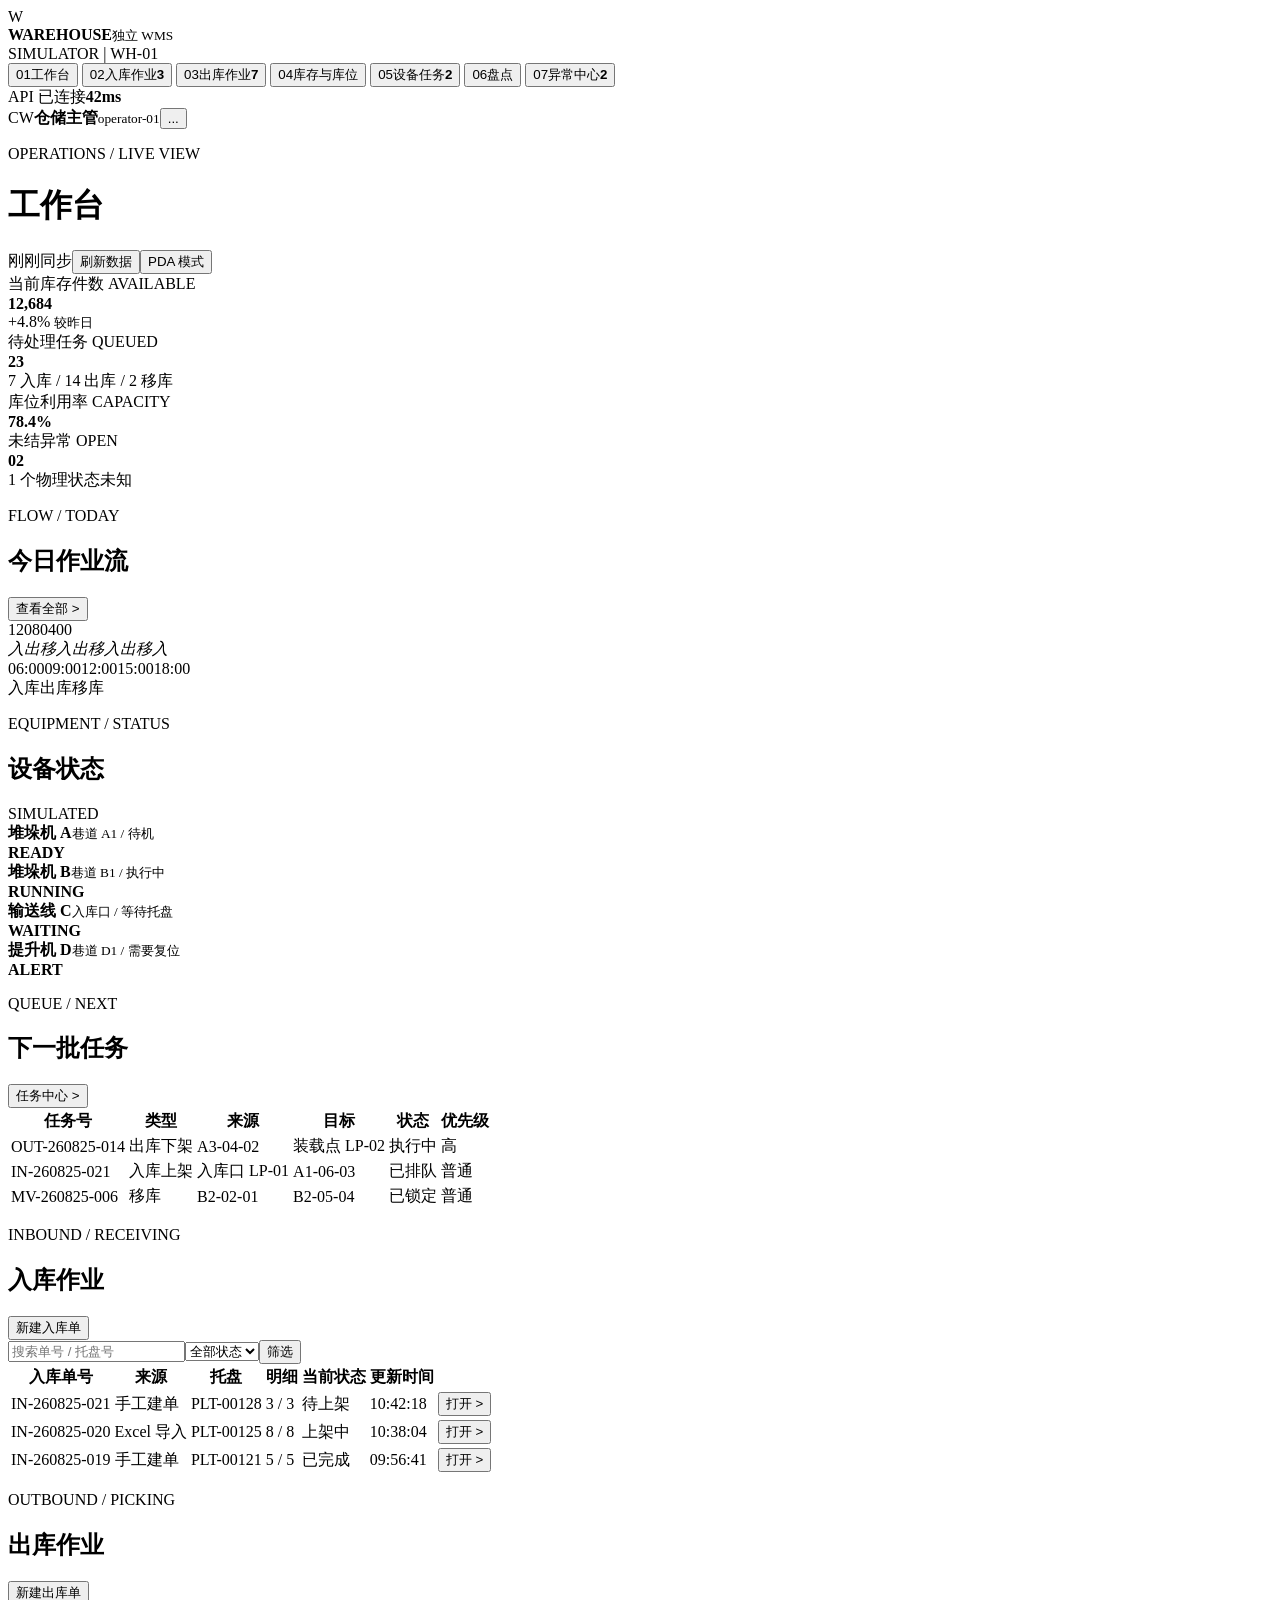
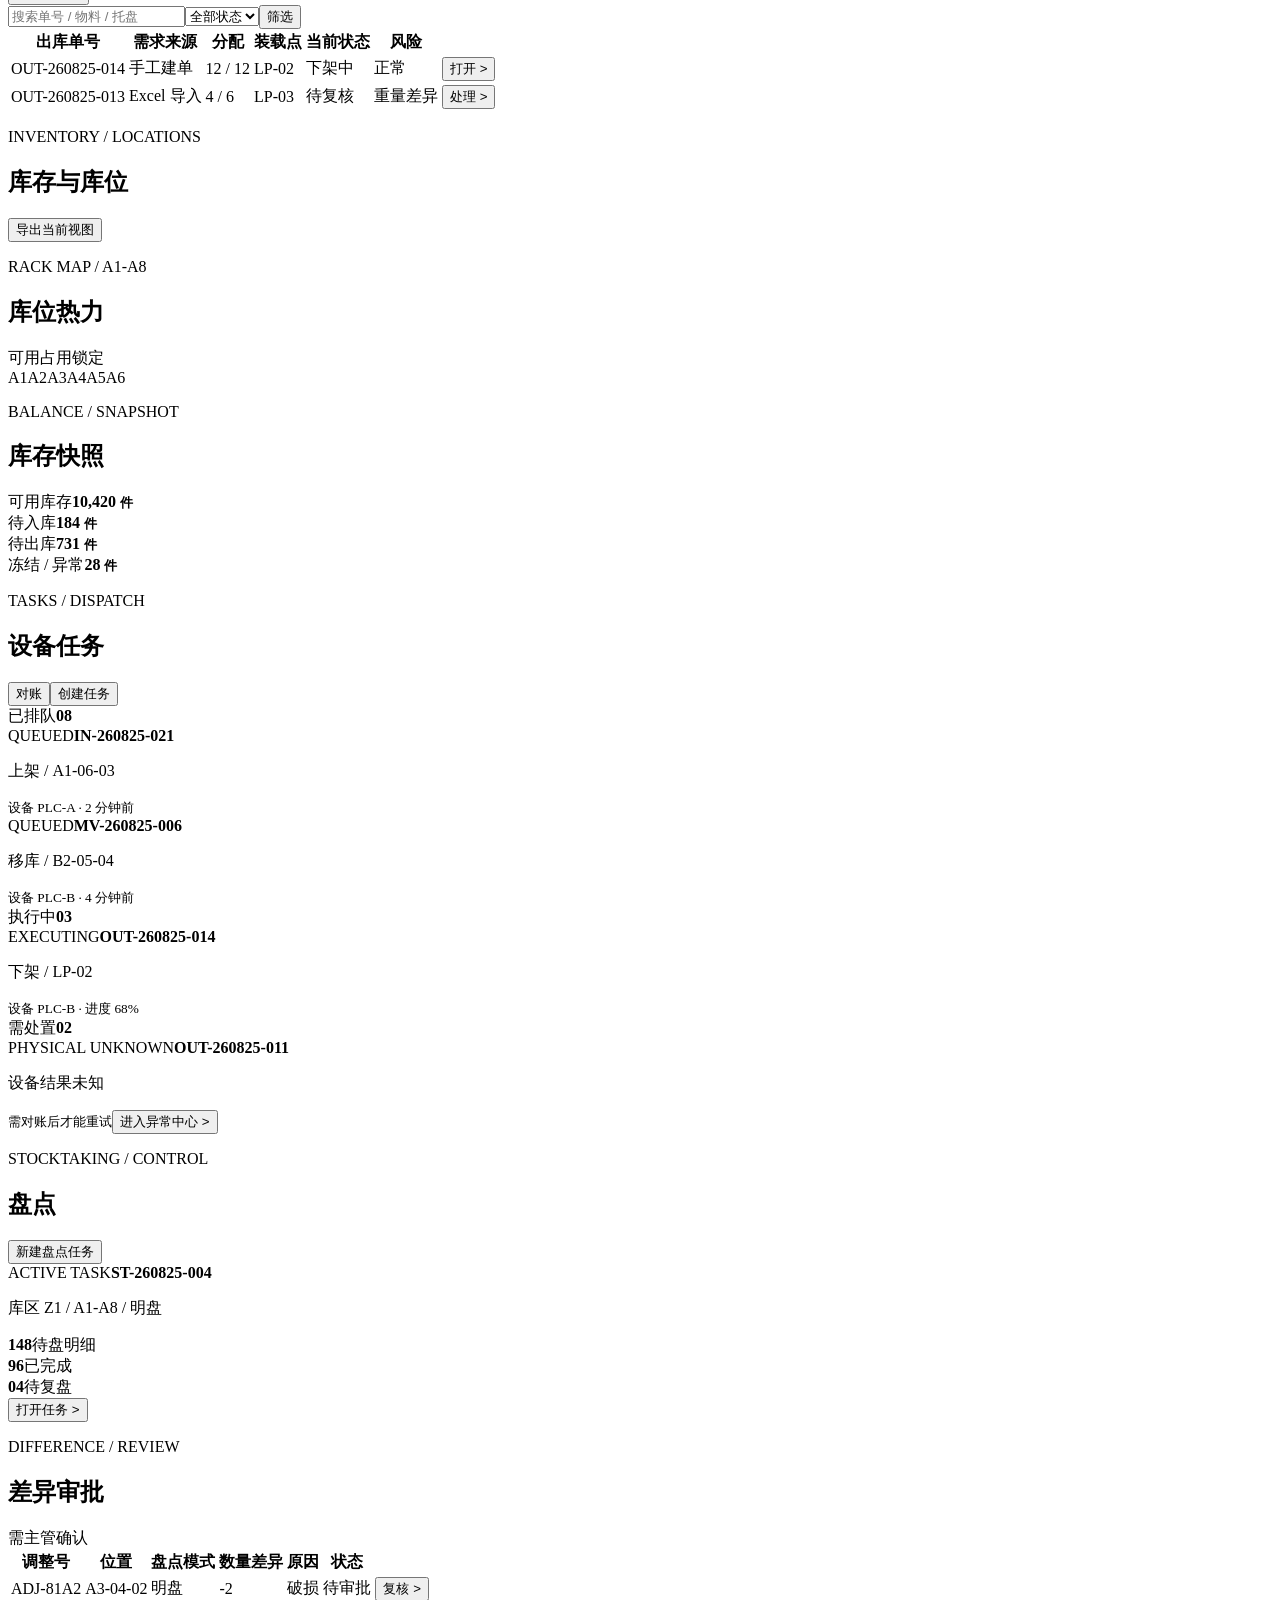
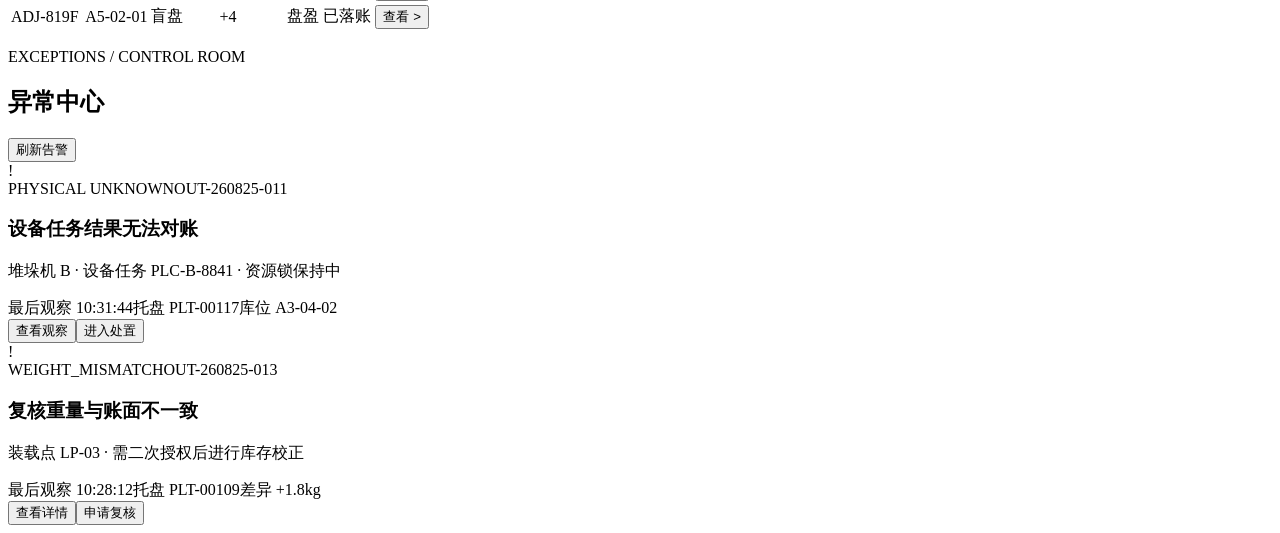
==== src/Warehouse.Wms.Web/wwwroot/index.html @ 49b885e5 "feat(task-6.4): add management web shell" ====
<!doctype html>
<html lang="zh-CN">
<head>
  <meta charset="utf-8">
  <meta name="viewport" content="width=device-width, initial-scale=1">
  <meta name="theme-color" content="#17222b">
  <title>立库工作台</title>
  <link rel="stylesheet" href="/styles.css">
</head>
<body>
  <div class="app-shell">
    <aside class="sidebar" aria-label="主导航">
      <div class="brand">
        <span class="brand-mark">W</span>
        <div><strong>WAREHOUSE</strong><small>独立 WMS</small></div>
      </div>
      <div class="environment"><span class="pulse"></span> SIMULATOR <span class="env-divider">|</span> WH-01</div>
      <nav class="nav-list">
        <button class="nav-item active" data-view="dashboard"><span class="nav-index">01</span><span>工作台</span></button>
        <button class="nav-item" data-view="inbound"><span class="nav-index">02</span><span>入库作业</span><b>3</b></button>
        <button class="nav-item" data-view="outbound"><span class="nav-index">03</span><span>出库作业</span><b>7</b></button>
        <button class="nav-item" data-view="inventory"><span class="nav-index">04</span><span>库存与库位</span></button>
        <button class="nav-item" data-view="tasks"><span class="nav-index">05</span><span>设备任务</span><b class="warning">2</b></button>
        <button class="nav-item" data-view="stocktaking"><span class="nav-index">06</span><span>盘点</span></button>
        <button class="nav-item" data-view="exceptions"><span class="nav-index">07</span><span>异常中心</span><b class="danger">2</b></button>
      </nav>
      <div class="sidebar-footer">
        <div class="connection"><span class="status-dot good"></span><span>API 已连接</span><strong>42ms</strong></div>
        <div class="user-chip"><span class="avatar">CW</span><span><strong>仓储主管</strong><small>operator-01</small></span><button class="icon-button" title="账户菜单">...</button></div>
      </div>
    </aside>

    <main class="main-content">
      <header class="topbar">
        <div><p class="eyebrow">OPERATIONS / LIVE VIEW</p><h1 id="page-title">工作台</h1></div>
        <div class="top-actions"><span class="last-sync"><span class="status-dot good"></span>刚刚同步</span><button class="outline-button" data-action="refresh">刷新数据</button><button class="primary-button" data-action="pda">PDA 模式</button></div>
      </header>

      <section class="view active" id="view-dashboard" data-view-panel>
        <div class="metric-grid">
          <article class="metric-card accent-cyan"><div class="metric-label">当前库存件数 <span>AVAILABLE</span></div><strong>12,684</strong><div class="metric-trend up">+4.8% <small>较昨日</small></div></article>
          <article class="metric-card accent-amber"><div class="metric-label">待处理任务 <span>QUEUED</span></div><strong>23</strong><div class="metric-trend">7 入库 / 14 出库 / 2 移库</div></article>
          <article class="metric-card accent-green"><div class="metric-label">库位利用率 <span>CAPACITY</span></div><strong>78.4%</strong><div class="meter"><i style="width:78.4%"></i></div></article>
          <article class="metric-card accent-red"><div class="metric-label">未结异常 <span>OPEN</span></div><strong>02</strong><div class="metric-trend danger-text">1 个物理状态未知</div></article>
        </div>
        <div class="dashboard-grid">
          <article class="panel flow-panel"><div class="panel-heading"><div><p class="eyebrow">FLOW / TODAY</p><h2>今日作业流</h2></div><button class="text-button" data-view-link="tasks">查看全部 ></button></div><div class="flow-chart"><div class="chart-y"><span>120</span><span>80</span><span>40</span><span>0</span></div><div class="chart-body"><div class="chart-grid"></div><div class="bars"><i style="height:62%"><em>入</em></i><i style="height:78%"><em>出</em></i><i style="height:46%"><em>移</em></i><i style="height:86%"><em>入</em></i><i style="height:68%"><em>出</em></i><i style="height:52%"><em>移</em></i><i style="height:92%"><em>入</em></i><i style="height:72%"><em>出</em></i><i style="height:38%"><em>移</em></i><i style="height:64%"><em>入</em></i></div><div class="chart-x"><span>06:00</span><span>09:00</span><span>12:00</span><span>15:00</span><span>18:00</span></div></div></div><div class="legend"><span><i class="legend-in"></i>入库</span><span><i class="legend-out"></i>出库</span><span><i class="legend-move"></i>移库</span></div></article>
          <article class="panel device-panel"><div class="panel-heading"><div><p class="eyebrow">EQUIPMENT / STATUS</p><h2>设备状态</h2></div><span class="tag success">SIMULATED</span></div><div class="device-list"><div class="device-row"><span class="status-dot good"></span><div><strong>堆垛机 A</strong><small>巷道 A1 / 待机</small></div><b>READY</b></div><div class="device-row"><span class="status-dot good"></span><div><strong>堆垛机 B</strong><small>巷道 B1 / 执行中</small></div><b>RUNNING</b></div><div class="device-row"><span class="status-dot warn"></span><div><strong>输送线 C</strong><small>入库口 / 等待托盘</small></div><b class="amber-text">WAITING</b></div><div class="device-row"><span class="status-dot danger-dot"></span><div><strong>提升机 D</strong><small>巷道 D1 / 需要复位</small></div><b class="danger-text">ALERT</b></div></div></article>
        </div>
        <div class="lower-grid"><article class="panel"><div class="panel-heading"><div><p class="eyebrow">QUEUE / NEXT</p><h2>下一批任务</h2></div><button class="text-button" data-view-link="tasks">任务中心 ></button></div><table><thead><tr><th>任务号</th><th>类型</th><th>来源</th><th>目标</th><th>状态</th><th>优先级</th></tr></thead><tbody><tr><td class="mono">OUT-260825-014</td><td>出库下架</td><td>A3-04-02</td><td>装载点 LP-02</td><td><span class="status-pill running">执行中</span></td><td><span class="priority high">高</span></td></tr><tr><td class="mono">IN-260825-021</td><td>入库上架</td><td>入库口 LP-01</td><td>A1-06-03</td><td><span class="status-pill queued">已排队</span></td><td><span class="priority normal">普通</span></td></tr><tr><td class="mono">MV-260825-006</td><td>移库</td><td>B2-02-01</td><td>B2-05-04</td><td><span class="status-pill locked">已锁定</span></td><td><span class="priority normal">普通</span></td></tr></tbody></table></article></div>
      </section>

      <section class="view" id="view-inbound" data-view-panel><div class="section-title"><div><p class="eyebrow">INBOUND / RECEIVING</p><h2>入库作业</h2></div><button class="primary-button" data-action="new-inbound">新建入库单</button></div><div class="filter-bar"><input placeholder="搜索单号 / 托盘号" data-filter="inbound"><select><option>全部状态</option><option>待收货</option><option>待上架</option><option>已完成</option></select><button class="outline-button">筛选</button></div><div class="panel"><table><thead><tr><th>入库单号</th><th>来源</th><th>托盘</th><th>明细</th><th>当前状态</th><th>更新时间</th><th></th></tr></thead><tbody><tr><td class="mono">IN-260825-021</td><td>手工建单</td><td class="mono">PLT-00128</td><td>3 / 3</td><td><span class="status-pill queued">待上架</span></td><td>10:42:18</td><td><button class="row-action">打开 ></button></td></tr><tr><td class="mono">IN-260825-020</td><td>Excel 导入</td><td class="mono">PLT-00125</td><td>8 / 8</td><td><span class="status-pill running">上架中</span></td><td>10:38:04</td><td><button class="row-action">打开 ></button></td></tr><tr><td class="mono">IN-260825-019</td><td>手工建单</td><td class="mono">PLT-00121</td><td>5 / 5</td><td><span class="status-pill completed">已完成</span></td><td>09:56:41</td><td><button class="row-action">打开 ></button></td></tr></tbody></table></div></section>

      <section class="view" id="view-outbound" data-view-panel><div class="section-title"><div><p class="eyebrow">OUTBOUND / PICKING</p><h2>出库作业</h2></div><button class="primary-button" data-action="new-outbound">新建出库单</button></div><div class="filter-bar"><input placeholder="搜索单号 / 物料 / 托盘" data-filter="outbound"><select><option>全部状态</option><option>待分配</option><option>下架中</option><option>待复核</option></select><button class="outline-button">筛选</button></div><div class="panel"><table><thead><tr><th>出库单号</th><th>需求来源</th><th>分配</th><th>装载点</th><th>当前状态</th><th>风险</th><th></th></tr></thead><tbody><tr><td class="mono">OUT-260825-014</td><td>手工建单</td><td>12 / 12</td><td>LP-02</td><td><span class="status-pill running">下架中</span></td><td><span class="tag neutral">正常</span></td><td><button class="row-action">打开 ></button></td></tr><tr><td class="mono">OUT-260825-013</td><td>Excel 导入</td><td>4 / 6</td><td>LP-03</td><td><span class="status-pill attention">待复核</span></td><td><span class="tag danger">重量差异</span></td><td><button class="row-action">处理 ></button></td></tr></tbody></table></div></section>

      <section class="view" id="view-inventory" data-view-panel><div class="section-title"><div><p class="eyebrow">INVENTORY / LOCATIONS</p><h2>库存与库位</h2></div><button class="outline-button" data-action="export">导出当前视图</button></div><div class="inventory-split"><div class="panel location-map"><div class="panel-heading"><div><p class="eyebrow">RACK MAP / A1-A8</p><h2>库位热力</h2></div><div class="map-legend"><span><i class="map-free"></i>可用</span><span><i class="map-used"></i>占用</span><span><i class="map-locked"></i>锁定</span></div></div><div class="rack-grid" id="rack-grid"></div><div class="rack-labels"><span>A1</span><span>A2</span><span>A3</span><span>A4</span><span>A5</span><span>A6</span></div></div><div class="panel"><div class="panel-heading"><div><p class="eyebrow">BALANCE / SNAPSHOT</p><h2>库存快照</h2></div></div><div class="balance-list"><div><span>可用库存</span><strong>10,420 <small>件</small></strong></div><div><span>待入库</span><strong>184 <small>件</small></strong></div><div><span>待出库</span><strong>731 <small>件</small></strong></div><div><span>冻结 / 异常</span><strong class="danger-text">28 <small>件</small></strong></div></div></div></div></section>

      <section class="view" id="view-tasks" data-view-panel><div class="section-title"><div><p class="eyebrow">TASKS / DISPATCH</p><h2>设备任务</h2></div><div class="action-group"><button class="outline-button" data-action="reconcile">对账</button><button class="primary-button" data-action="new-task">创建任务</button></div></div><div class="task-board"><div class="task-column"><div class="column-head"><span>已排队</span><b>08</b></div><article class="task-card"><span class="status-pill queued">QUEUED</span><strong class="mono">IN-260825-021</strong><p>上架 / A1-06-03</p><small>设备 PLC-A · 2 分钟前</small></article><article class="task-card"><span class="status-pill queued">QUEUED</span><strong class="mono">MV-260825-006</strong><p>移库 / B2-05-04</p><small>设备 PLC-B · 4 分钟前</small></article></div><div class="task-column"><div class="column-head active-head"><span>执行中</span><b>03</b></div><article class="task-card active-card"><span class="status-pill running">EXECUTING</span><strong class="mono">OUT-260825-014</strong><p>下架 / LP-02</p><small>设备 PLC-B · 进度 68%</small><div class="task-progress"><i style="width:68%"></i></div></article></div><div class="task-column"><div class="column-head danger-head"><span>需处置</span><b>02</b></div><article class="task-card danger-card"><span class="status-pill unknown">PHYSICAL UNKNOWN</span><strong class="mono">OUT-260825-011</strong><p>设备结果未知</p><small>需对账后才能重试</small><button class="small-danger">进入异常中心 ></button></article></div></div></section>

      <section class="view" id="view-stocktaking" data-view-panel><div class="section-title"><div><p class="eyebrow">STOCKTAKING / CONTROL</p><h2>盘点</h2></div><button class="primary-button" data-action="new-stocktaking">新建盘点任务</button></div><div class="stocktaking-highlight"><div><span class="eyebrow">ACTIVE TASK</span><strong class="mono">ST-260825-004</strong><p>库区 Z1 / A1-A8 / 明盘</p></div><div class="count-block"><strong>148</strong><span>待盘明细</span></div><div class="count-block"><strong class="green-text">96</strong><span>已完成</span></div><div class="count-block"><strong class="amber-text">04</strong><span>待复盘</span></div><button class="outline-button">打开任务 ></button></div><div class="panel"><div class="panel-heading"><div><p class="eyebrow">DIFFERENCE / REVIEW</p><h2>差异审批</h2></div><span class="tag danger">需主管确认</span></div><table><thead><tr><th>调整号</th><th>位置</th><th>盘点模式</th><th>数量差异</th><th>原因</th><th>状态</th><th></th></tr></thead><tbody><tr><td class="mono">ADJ-81A2</td><td>A3-04-02</td><td><span class="tag neutral">明盘</span></td><td class="danger-text">-2</td><td>破损</td><td><span class="status-pill attention">待审批</span></td><td><button class="row-action">复核 ></button></td></tr><tr><td class="mono">ADJ-819F</td><td>A5-02-01</td><td><span class="tag neutral">盲盘</span></td><td class="green-text">+4</td><td>盘盈</td><td><span class="status-pill completed">已落账</span></td><td><button class="row-action">查看 ></button></td></tr></tbody></table></div></section>

      <section class="view" id="view-exceptions" data-view-panel><div class="section-title"><div><p class="eyebrow">EXCEPTIONS / CONTROL ROOM</p><h2>异常中心</h2></div><button class="outline-button" data-action="refresh">刷新告警</button></div><div class="exception-list"><article class="exception-card critical"><div class="exception-icon">!</div><div class="exception-main"><div><span class="tag danger">PHYSICAL UNKNOWN</span><span class="mono exception-id">OUT-260825-011</span></div><h3>设备任务结果无法对账</h3><p>堆垛机 B · 设备任务 PLC-B-8841 · 资源锁保持中</p><div class="exception-meta"><span>最后观察 10:31:44</span><span>托盘 PLT-00117</span><span>库位 A3-04-02</span></div></div><div class="exception-actions"><button class="outline-button">查看观察</button><button class="danger-button">进入处置</button></div></article><article class="exception-card warning-card"><div class="exception-icon warning-icon">!</div><div class="exception-main"><div><span class="tag warning">WEIGHT_MISMATCH</span><span class="mono exception-id">OUT-260825-013</span></div><h3>复核重量与账面不一致</h3><p>装载点 LP-03 · 需二次授权后进行库存校正</p><div class="exception-meta"><span>最后观察 10:28:12</span><span>托盘 PLT-00109</span><span>差异 +1.8kg</span></div></div><div class="exception-actions"><button class="outline-button">查看详情</button><button class="primary-button">申请复核</button></div></article></div></section>
    </main>
  </div>

  <div class="toast" id="toast" role="status" aria-live="polite"></div>
  <dialog id="pda-mode" class="pda-dialog"><div class="pda-head"><div><p class="eyebrow">FIELD MODE / PDA</p><h2>现场扫码</h2></div><button class="icon-button" data-action="close-pda" title="关闭">X</button></div><div class="scanner-frame"><div class="scan-line"></div><span>等待扫码</span></div><input class="scan-input" placeholder="输入或扫描托盘 / 库位编码" autofocus><div class="pda-actions"><button class="outline-button" data-action="close-pda">取消</button><button class="primary-button" data-action="scan-confirm">确认编码</button></div><p class="pda-note">PDA 仅提交业务操作，不执行 PLC 控制时序。</p></dialog>
  <script src="/app.js"></script>
</body>
</html>
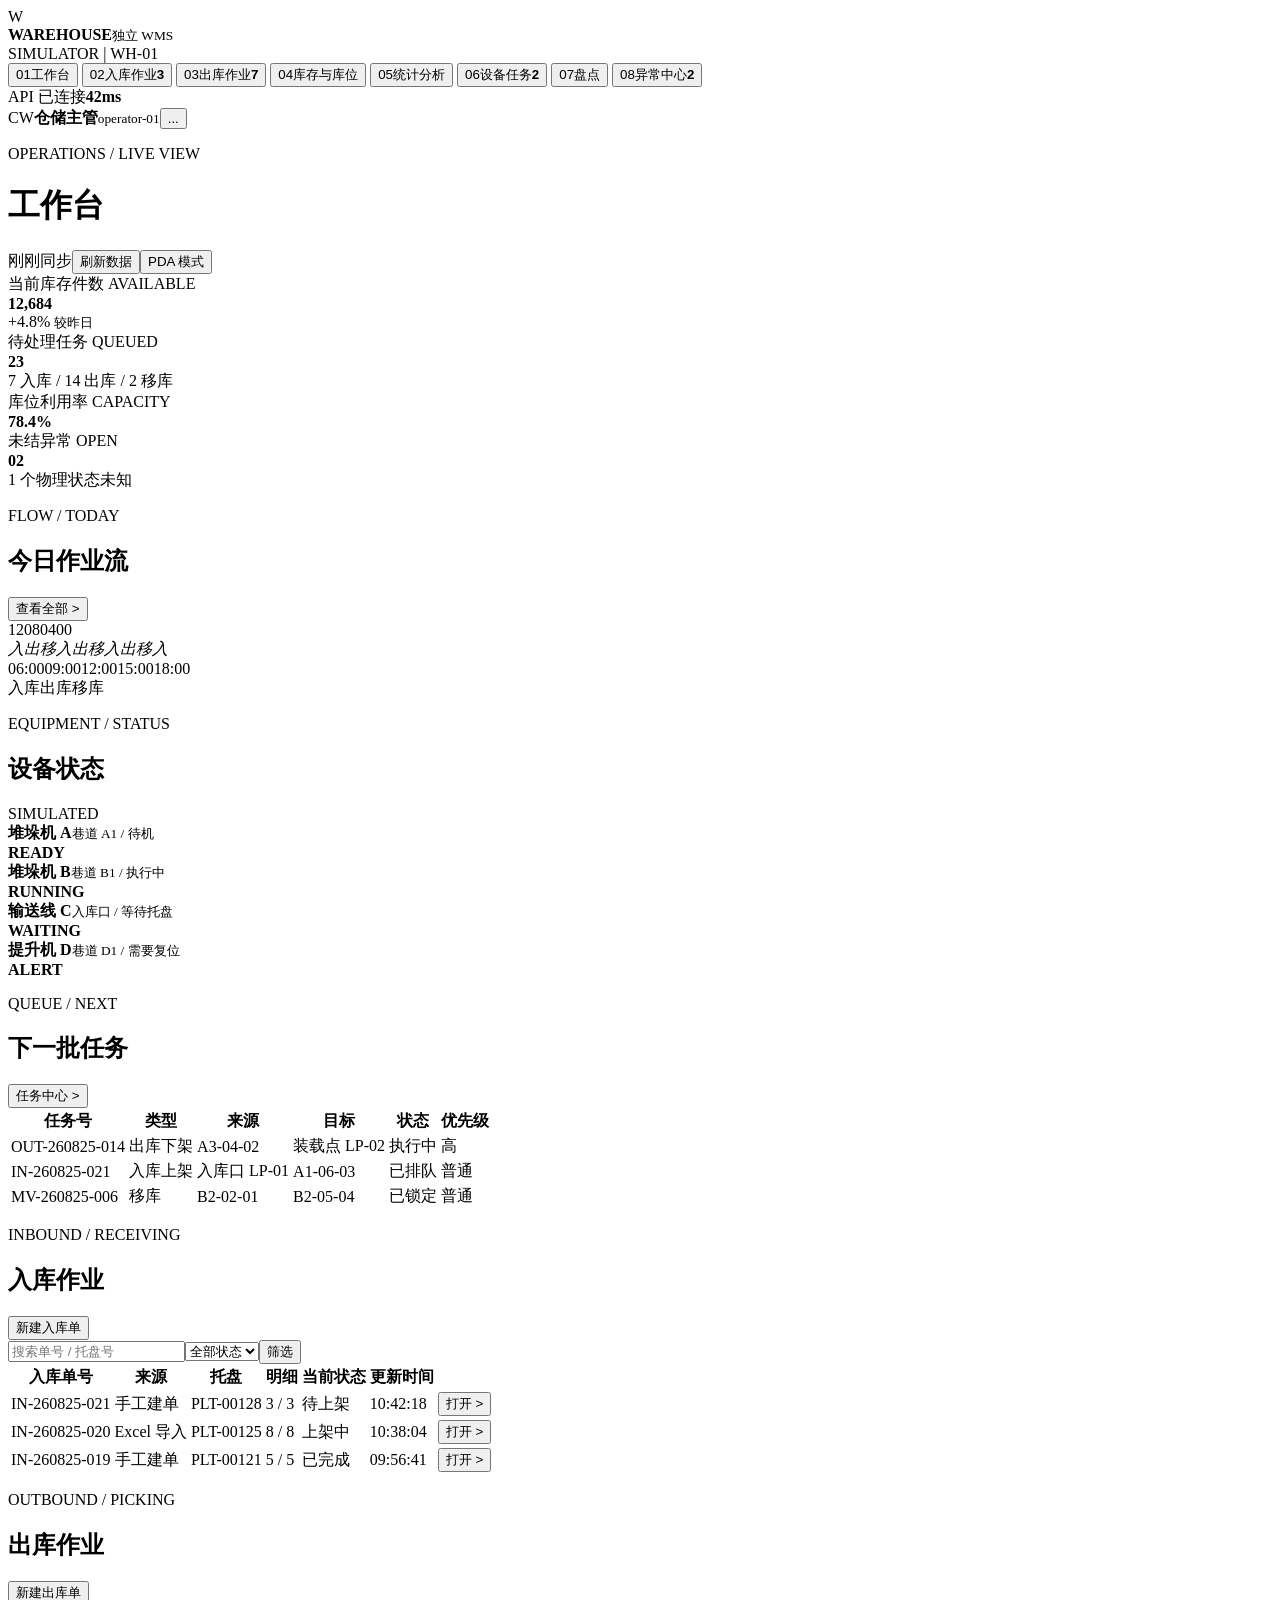
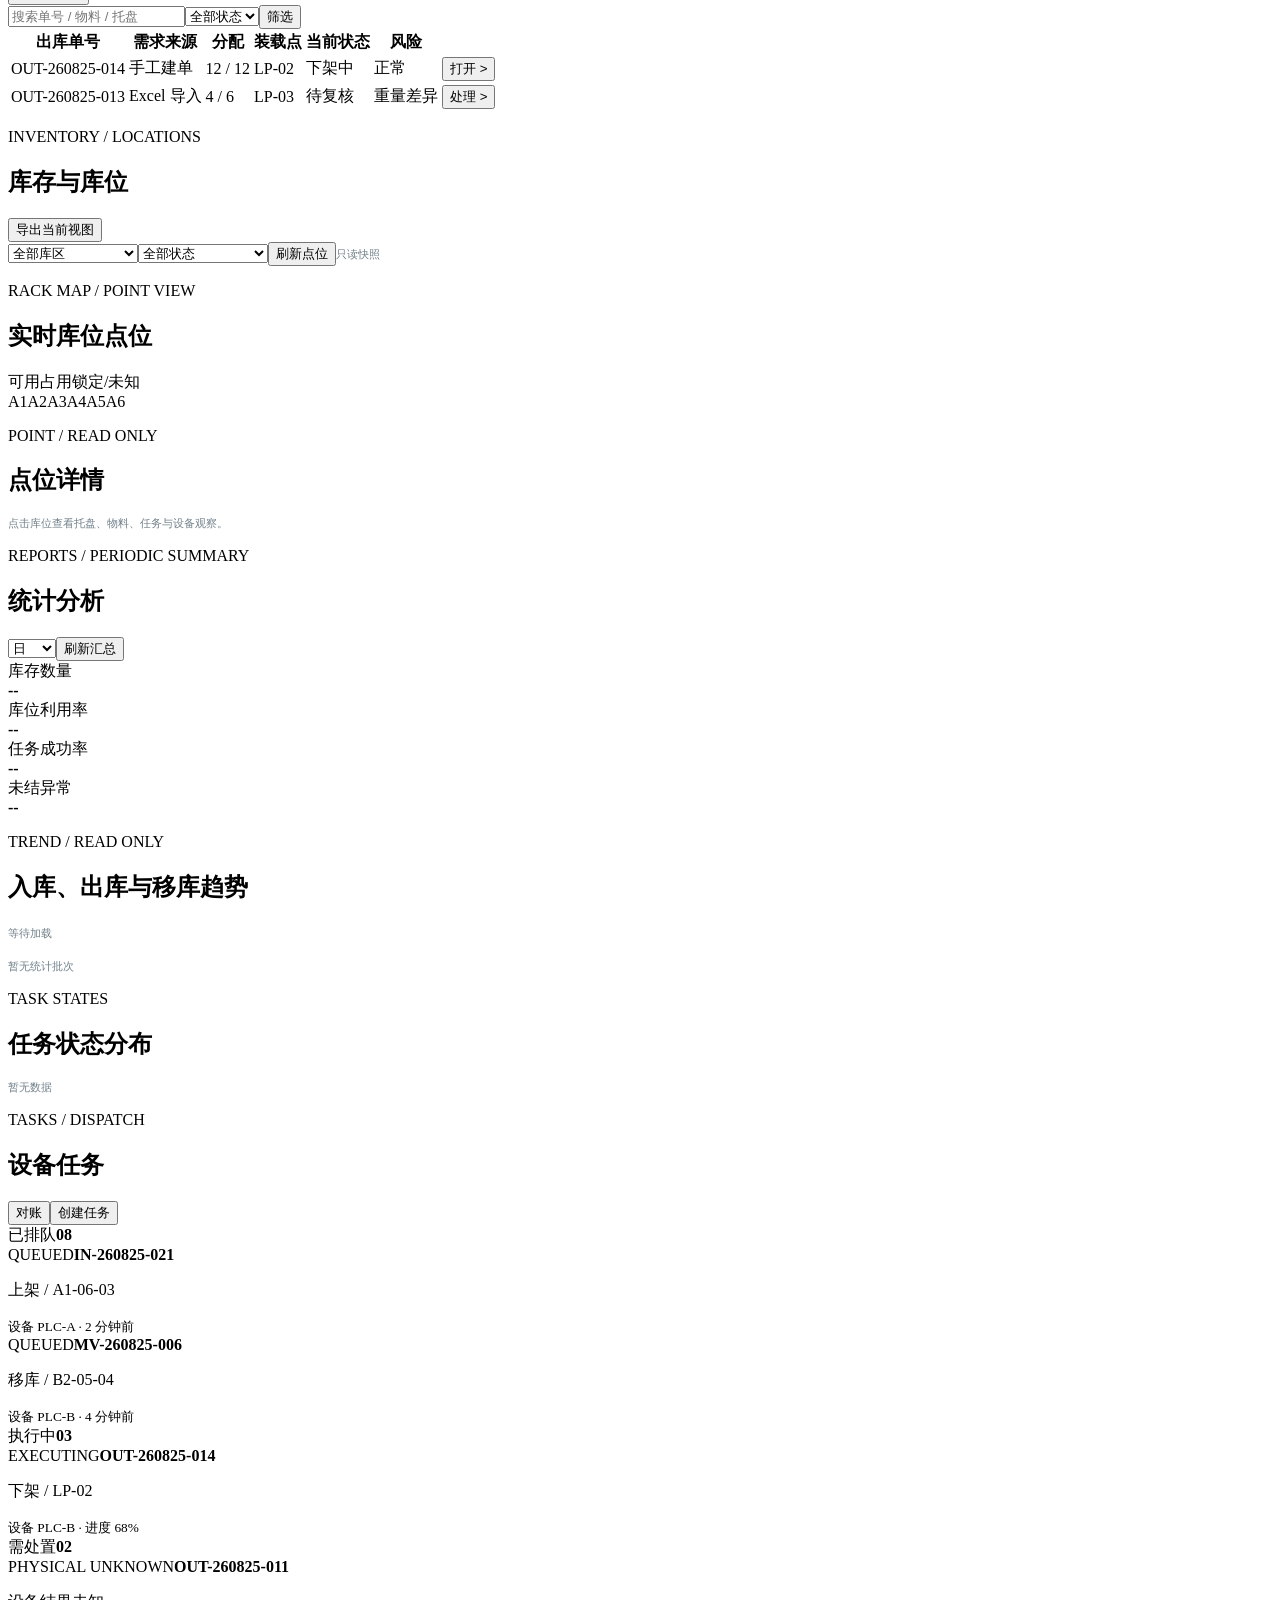
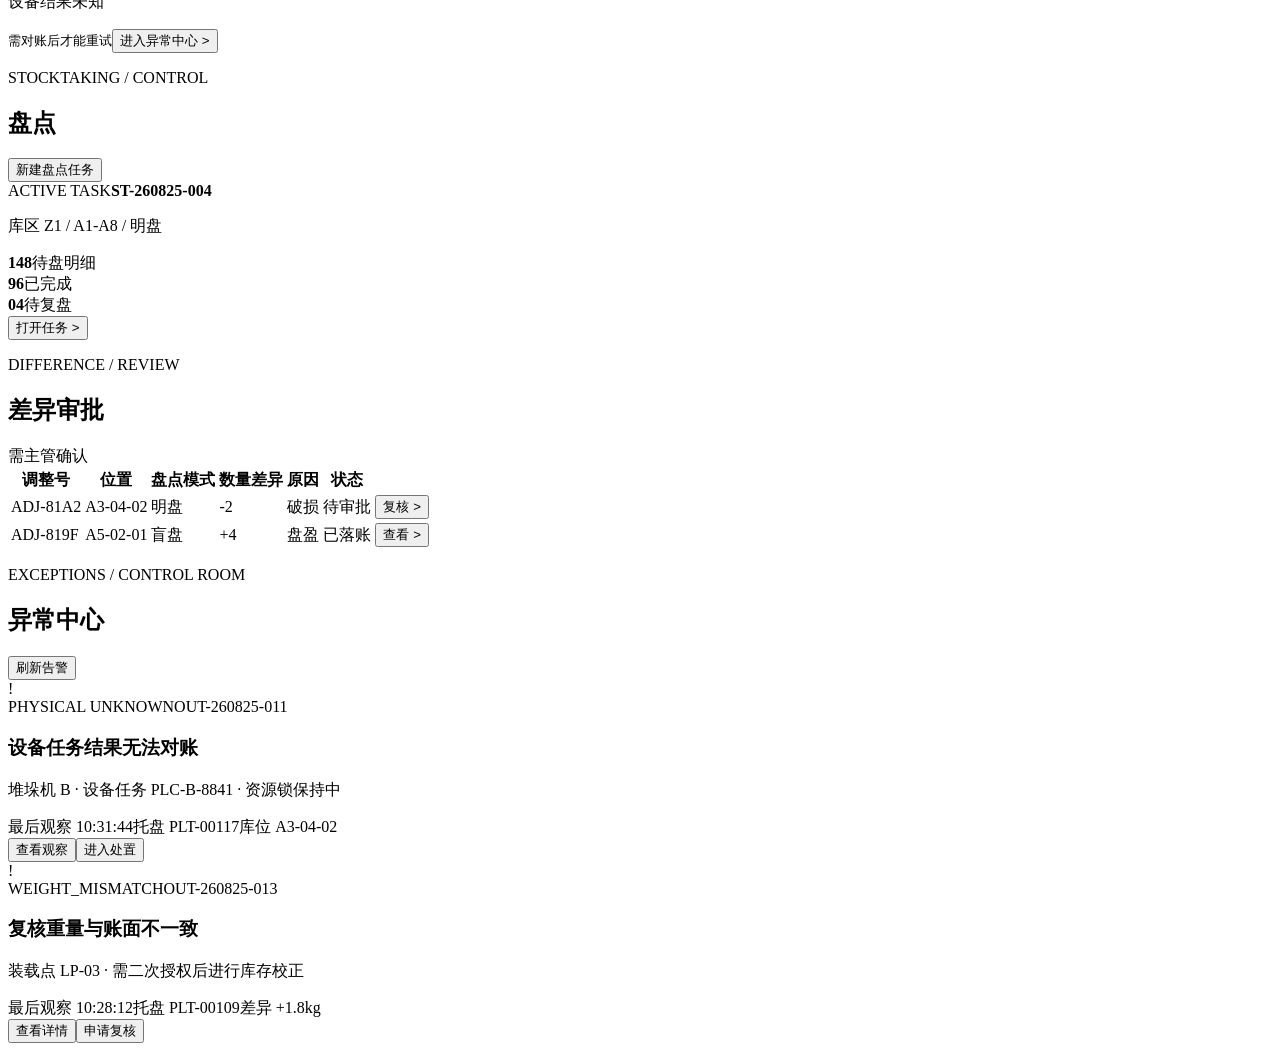
==== commit 27b3f9ab: "feat(task-6.6): add statistics and warehouse point views" ====
--- a/src/Warehouse.Wms.Web/wwwroot/index.html
+++ b/src/Warehouse.Wms.Web/wwwroot/index.html
@@ -6,6 +6,9 @@
   <meta name="theme-color" content="#17222b">
   <title>立库工作台</title>
   <link rel="stylesheet" href="/styles.css">
+  <style>
+    .freshness-note{font-size:11px;color:#71808a}.point-detail{margin-top:16px;font-size:12px;color:#71808a}.point-detail-grid{display:grid;grid-template-columns:90px 1fr;gap:12px 10px}.point-detail-grid strong{color:#17222b}.trend-list{display:grid;gap:10px;margin-top:18px}.trend-row{display:flex;justify-content:space-between;border-bottom:1px solid #edf1f0;padding:10px 0;font-size:11px}.trend-row b{font-family:ui-monospace,monospace;color:#287d78}.muted{color:#71808a;font-size:11px}.point-filters{align-items:center}.point-filters select{min-width:130px}.statistics-kpis{margin-bottom:15px}
+  </style>
 </head>
 <body>
   <div class="app-shell">
@@ -20,9 +23,10 @@
         <button class="nav-item" data-view="inbound"><span class="nav-index">02</span><span>入库作业</span><b>3</b></button>
         <button class="nav-item" data-view="outbound"><span class="nav-index">03</span><span>出库作业</span><b>7</b></button>
         <button class="nav-item" data-view="inventory"><span class="nav-index">04</span><span>库存与库位</span></button>
-        <button class="nav-item" data-view="tasks"><span class="nav-index">05</span><span>设备任务</span><b class="warning">2</b></button>
-        <button class="nav-item" data-view="stocktaking"><span class="nav-index">06</span><span>盘点</span></button>
-        <button class="nav-item" data-view="exceptions"><span class="nav-index">07</span><span>异常中心</span><b class="danger">2</b></button>
+        <button class="nav-item" data-view="statistics"><span class="nav-index">05</span><span>统计分析</span></button>
+        <button class="nav-item" data-view="tasks"><span class="nav-index">06</span><span>设备任务</span><b class="warning">2</b></button>
+        <button class="nav-item" data-view="stocktaking"><span class="nav-index">07</span><span>盘点</span></button>
+        <button class="nav-item" data-view="exceptions"><span class="nav-index">08</span><span>异常中心</span><b class="danger">2</b></button>
       </nav>
       <div class="sidebar-footer">
         <div class="connection"><span class="status-dot good"></span><span>API 已连接</span><strong>42ms</strong></div>
@@ -54,7 +58,9 @@
 
       <section class="view" id="view-outbound" data-view-panel><div class="section-title"><div><p class="eyebrow">OUTBOUND / PICKING</p><h2>出库作业</h2></div><button class="primary-button" data-action="new-outbound">新建出库单</button></div><div class="filter-bar"><input placeholder="搜索单号 / 物料 / 托盘" data-filter="outbound"><select><option>全部状态</option><option>待分配</option><option>下架中</option><option>待复核</option></select><button class="outline-button">筛选</button></div><div class="panel"><table><thead><tr><th>出库单号</th><th>需求来源</th><th>分配</th><th>装载点</th><th>当前状态</th><th>风险</th><th></th></tr></thead><tbody><tr><td class="mono">OUT-260825-014</td><td>手工建单</td><td>12 / 12</td><td>LP-02</td><td><span class="status-pill running">下架中</span></td><td><span class="tag neutral">正常</span></td><td><button class="row-action">打开 ></button></td></tr><tr><td class="mono">OUT-260825-013</td><td>Excel 导入</td><td>4 / 6</td><td>LP-03</td><td><span class="status-pill attention">待复核</span></td><td><span class="tag danger">重量差异</span></td><td><button class="row-action">处理 ></button></td></tr></tbody></table></div></section>
 
-      <section class="view" id="view-inventory" data-view-panel><div class="section-title"><div><p class="eyebrow">INVENTORY / LOCATIONS</p><h2>库存与库位</h2></div><button class="outline-button" data-action="export">导出当前视图</button></div><div class="inventory-split"><div class="panel location-map"><div class="panel-heading"><div><p class="eyebrow">RACK MAP / A1-A8</p><h2>库位热力</h2></div><div class="map-legend"><span><i class="map-free"></i>可用</span><span><i class="map-used"></i>占用</span><span><i class="map-locked"></i>锁定</span></div></div><div class="rack-grid" id="rack-grid"></div><div class="rack-labels"><span>A1</span><span>A2</span><span>A3</span><span>A4</span><span>A5</span><span>A6</span></div></div><div class="panel"><div class="panel-heading"><div><p class="eyebrow">BALANCE / SNAPSHOT</p><h2>库存快照</h2></div></div><div class="balance-list"><div><span>可用库存</span><strong>10,420 <small>件</small></strong></div><div><span>待入库</span><strong>184 <small>件</small></strong></div><div><span>待出库</span><strong>731 <small>件</small></strong></div><div><span>冻结 / 异常</span><strong class="danger-text">28 <small>件</small></strong></div></div></div></div></section>
+      <section class="view" id="view-inventory" data-view-panel><div class="section-title"><div><p class="eyebrow">INVENTORY / LOCATIONS</p><h2>库存与库位</h2></div><button class="outline-button" data-action="export">导出当前视图</button></div><div class="filter-bar point-filters"><select id="point-zone"><option value="">全部库区</option><option value="Z1">Z1</option></select><select id="point-status"><option value="">全部状态</option><option value="Free">空闲</option><option value="Occupied">占用</option><option value="PhysicalUnknown">物理未知</option></select><button class="outline-button" data-action="load-points">刷新点位</button><span class="freshness-note" id="point-freshness">只读快照</span></div><div class="inventory-split"><div class="panel location-map"><div class="panel-heading"><div><p class="eyebrow">RACK MAP / POINT VIEW</p><h2>实时库位点位</h2></div><div class="map-legend"><span><i class="map-free"></i>可用</span><span><i class="map-used"></i>占用</span><span><i class="map-locked"></i>锁定/未知</span></div></div><div class="rack-grid" id="rack-grid"></div><div class="rack-labels"><span>A1</span><span>A2</span><span>A3</span><span>A4</span><span>A5</span><span>A6</span></div></div><div class="panel"><div class="panel-heading"><div><p class="eyebrow">POINT / READ ONLY</p><h2>点位详情</h2></div></div><div class="point-detail" id="point-detail"><span class="muted">点击库位查看托盘、物料、任务与设备观察。</span></div></div></div></section>
+
+      <section class="view" id="view-statistics" data-view-panel><div class="section-title"><div><p class="eyebrow">REPORTS / PERIODIC SUMMARY</p><h2>统计分析</h2></div><div class="filter-bar"><select id="statistics-period"><option value="Day">日</option><option value="Hour">小时</option><option value="Week">周</option><option value="Month">月</option></select><button class="outline-button" data-action="load-statistics">刷新汇总</button></div></div><div class="metric-grid statistics-kpis" id="statistics-kpis"><article class="metric-card accent-cyan"><div class="metric-label">库存数量</div><strong>--</strong></article><article class="metric-card accent-green"><div class="metric-label">库位利用率</div><strong>--</strong></article><article class="metric-card accent-amber"><div class="metric-label">任务成功率</div><strong>--</strong></article><article class="metric-card accent-red"><div class="metric-label">未结异常</div><strong>--</strong></article></div><div class="dashboard-grid"><article class="panel"><div class="panel-heading"><div><p class="eyebrow">TREND / READ ONLY</p><h2>入库、出库与移库趋势</h2></div><span class="freshness-note" id="statistics-freshness">等待加载</span></div><div class="trend-list" id="statistics-trends"><span class="muted">暂无统计批次</span></div></article><article class="panel"><div class="panel-heading"><div><p class="eyebrow">TASK STATES</p><h2>任务状态分布</h2></div></div><div class="trend-list" id="statistics-task-states"><span class="muted">暂无数据</span></div></article></div></section>
 
       <section class="view" id="view-tasks" data-view-panel><div class="section-title"><div><p class="eyebrow">TASKS / DISPATCH</p><h2>设备任务</h2></div><div class="action-group"><button class="outline-button" data-action="reconcile">对账</button><button class="primary-button" data-action="new-task">创建任务</button></div></div><div class="task-board"><div class="task-column"><div class="column-head"><span>已排队</span><b>08</b></div><article class="task-card"><span class="status-pill queued">QUEUED</span><strong class="mono">IN-260825-021</strong><p>上架 / A1-06-03</p><small>设备 PLC-A · 2 分钟前</small></article><article class="task-card"><span class="status-pill queued">QUEUED</span><strong class="mono">MV-260825-006</strong><p>移库 / B2-05-04</p><small>设备 PLC-B · 4 分钟前</small></article></div><div class="task-column"><div class="column-head active-head"><span>执行中</span><b>03</b></div><article class="task-card active-card"><span class="status-pill running">EXECUTING</span><strong class="mono">OUT-260825-014</strong><p>下架 / LP-02</p><small>设备 PLC-B · 进度 68%</small><div class="task-progress"><i style="width:68%"></i></div></article></div><div class="task-column"><div class="column-head danger-head"><span>需处置</span><b>02</b></div><article class="task-card danger-card"><span class="status-pill unknown">PHYSICAL UNKNOWN</span><strong class="mono">OUT-260825-011</strong><p>设备结果未知</p><small>需对账后才能重试</small><button class="small-danger">进入异常中心 ></button></article></div></div></section>
 
